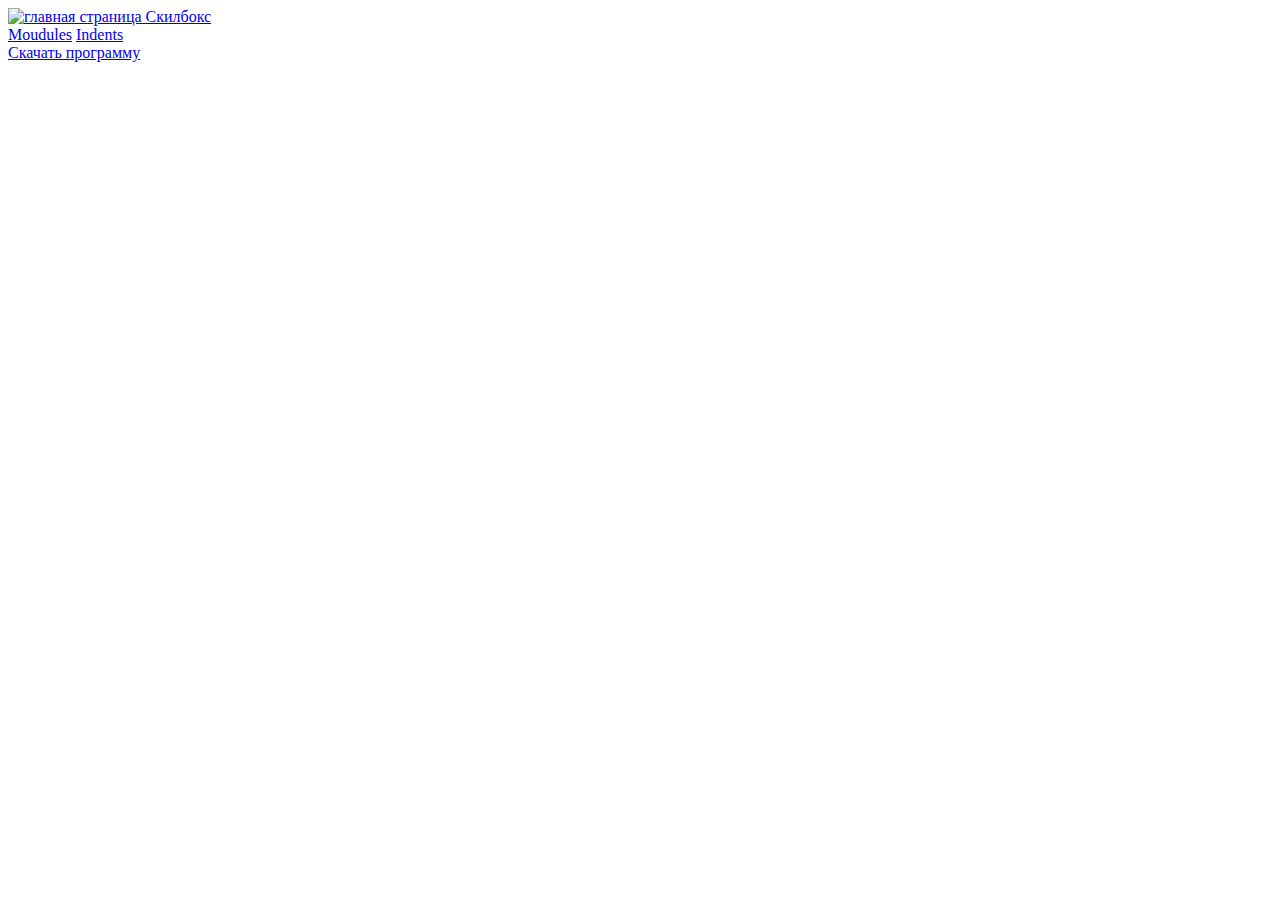
==== index.html @ 95a1d788 "modified article and index_new file modules" ====
<!DOCTYPE html>
<html lang="ru">

<head>
  <title>Skillbox</title>
</head>

<body>
  <header>
    <a href="https://skillbox.ru" target="_blank"><img src="../дз/img/logo-light.png"
        alt="главная страница Скилбокс"></a>
  </header>
  <div>
    <a href="../дз/modules.html">Moudules</a>
    <a href="../дз/article.html">Indents</a>
  </div>
  <div>
    <a href="../дз/skillbox.docx" download="skillbox.docx">Скачать программу</a>
  </div>


</body>

</html>
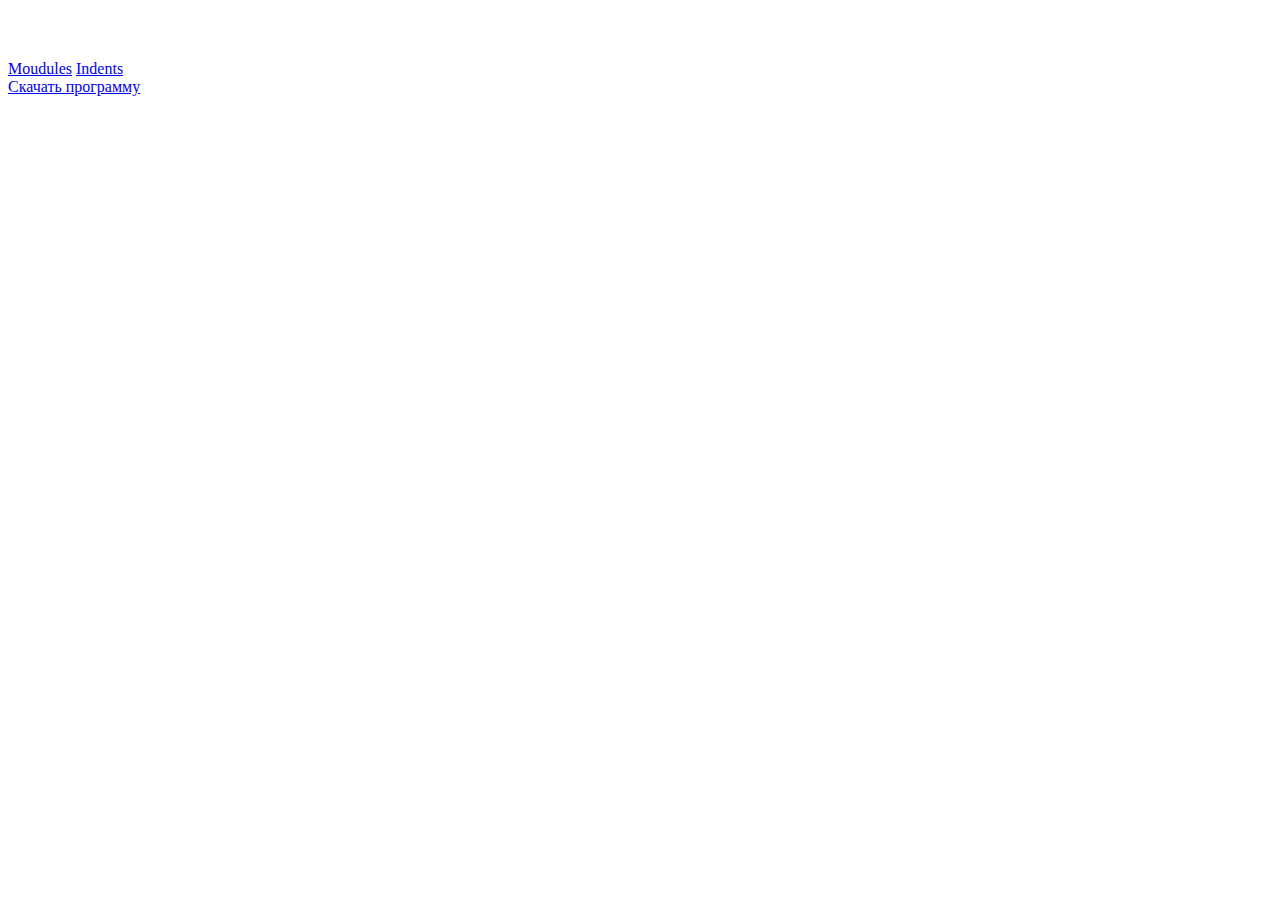
==== commit 87bbc7ba: "change article.html and change index.html" ====
--- a/index.html
+++ b/index.html
@@ -6,17 +6,16 @@
 </head>
 
 <body>
-  <header>
-    <a href="https://skillbox.ru" target="_blank"><img src="../дз/img/logo-light.png"
-        alt="главная страница Скилбокс"></a>
-  </header>
+
+  <a href="https://skillbox.ru" target="_blank"><img src="img/logo-light.png" alt="главная страница Скилбокс"></a>
+
   <div>
-    <a href="../дз/modules.html">Moudules</a>
-    <a href="../дз/article.html">Indents</a>
+    <a href="modules.html">Moudules</a>
+    <a href="article.html">Indents</a>
   </div>
-  <div>
-    <a href="../дз/skillbox.docx" download="skillbox.docx">Скачать программу</a>
-  </div>
+
+  <a href="skillbox.docx" download="skillbox.docx">Скачать программу</a>
+
 
 
 </body>
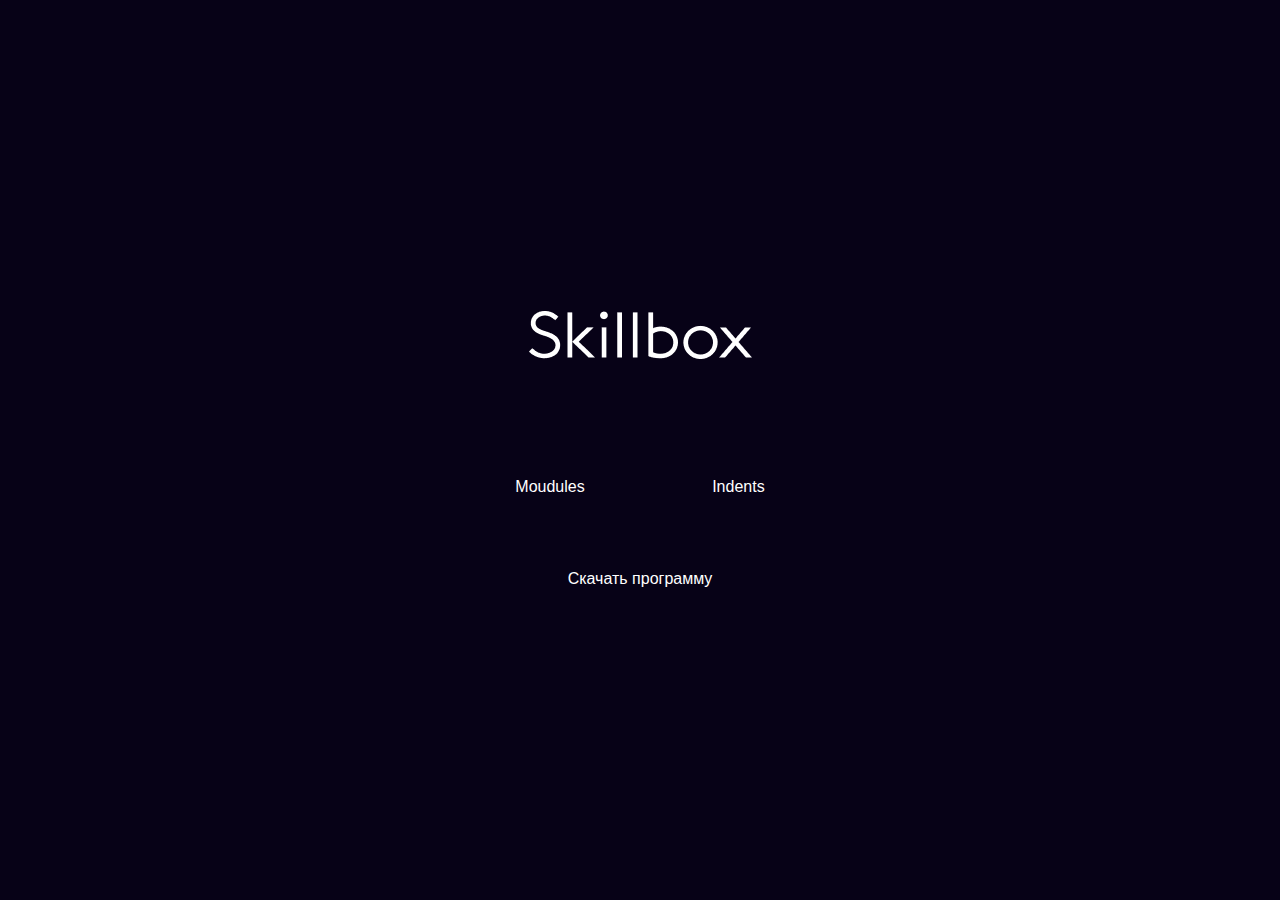
==== commit 476c2352: "create style css and apply article.html" ====
--- a/index.html
+++ b/index.html
@@ -3,19 +3,21 @@
 
 <head>
   <title>Skillbox</title>
+  <link rel="stylesheet" href="css/normalize.css">
+  <link rel="stylesheet" href="css/style.css">
 </head>
 
 <body>
-
-  <a href="https://skillbox.ru" target="_blank"><img src="img/logo-light.png" alt="главная страница Скилбокс"></a>
-
-  <div>
-    <a href="modules.html">Moudules</a>
-    <a href="article.html">Indents</a>
+  <div class="main-content">
+    <a class="logo" href="https://skillbox.ru" target="_blank">
+      <img src="img/logo-light.png" alt="главная страница Скилбокс">
+    </a>
+    <div class="links">
+      <a class="link" href="modules.html">Moudules</a>
+      <a class="link" href="article.html">Indents</a>
+    </div>
+    <a href="skillbox.docx" download="skillbox.docx">Скачать программу</a>
   </div>
-
-  <a href="skillbox.docx" download="skillbox.docx">Скачать программу</a>
-
 
 
 </body>
--- a/css/style.css
+++ b/css/style.css
@@ -0,0 +1,114 @@
+
+play sound
+html {
+	box-sizing: border-box;
+}
+
+*,
+*::before,
+*::after {
+	box-sizing: inherit;
+}
+
+a {
+	color: inherit;
+	text-decoration: none;
+}
+
+img {
+	max-width: 100%;
+}
+
+body {
+	font-family: 'font', sans-serif;
+}
+
+.main-content {
+  display: flex;
+  flex-direction: column;
+  align-items: center;
+  justify-content: center;
+  min-height: 100vh;
+  color: #fff;
+  background-color: #070217;
+}
+
+.logo {
+  display: inline-block;
+  margin-bottom: 50px;
+}
+
+.links {
+  margin-bottom: 50px;
+}
+
+.link {
+  display: inline-block;
+  padding: 24px 49px;
+}
+
+.link:not(:last-child) {
+  margin-right: 25px;
+}
+
+.container {
+  margin: 0 auto;
+  padding: 80px 0;
+  width: 1170px;
+  }
+
+  .title-main {
+    margin-top: 0;
+    margin-bottom: 40px;
+  }
+
+  .title-2 {
+    margin-top: 0;
+    margin-bottom: 10px;
+  }
+
+  .title-3 {
+    margin-top: 0;
+    margin-bottom: 10px;
+  }
+
+  .text {
+    margin-top: 0;
+    width: 872px;
+    margin-bottom: 40px;
+  }
+
+  .gray-box {
+    border-radius: 20px;
+    padding: 30px;
+    background-color: #f3f3f3;
+  }
+
+  .gray-box:not(:last-child) {
+    margin-bottom: 40px;
+  }
+
+  .gray-box .text {
+    width: 692px;
+    margin-bottom: 10px;
+  }
+
+  .list {
+    margin-top: 0;
+    padding-left: 15px;
+  }
+
+  .list li:not(:last-child) {
+    margin-bottom: 20px;
+  }
+
+  img:not(figure img) {
+    margin-bottom: 40px;
+  }
+
+  figure {
+    display: inline-block;
+    margin: 0;
+    margin-bottom: 40px;
+    width: 872px;
+  }
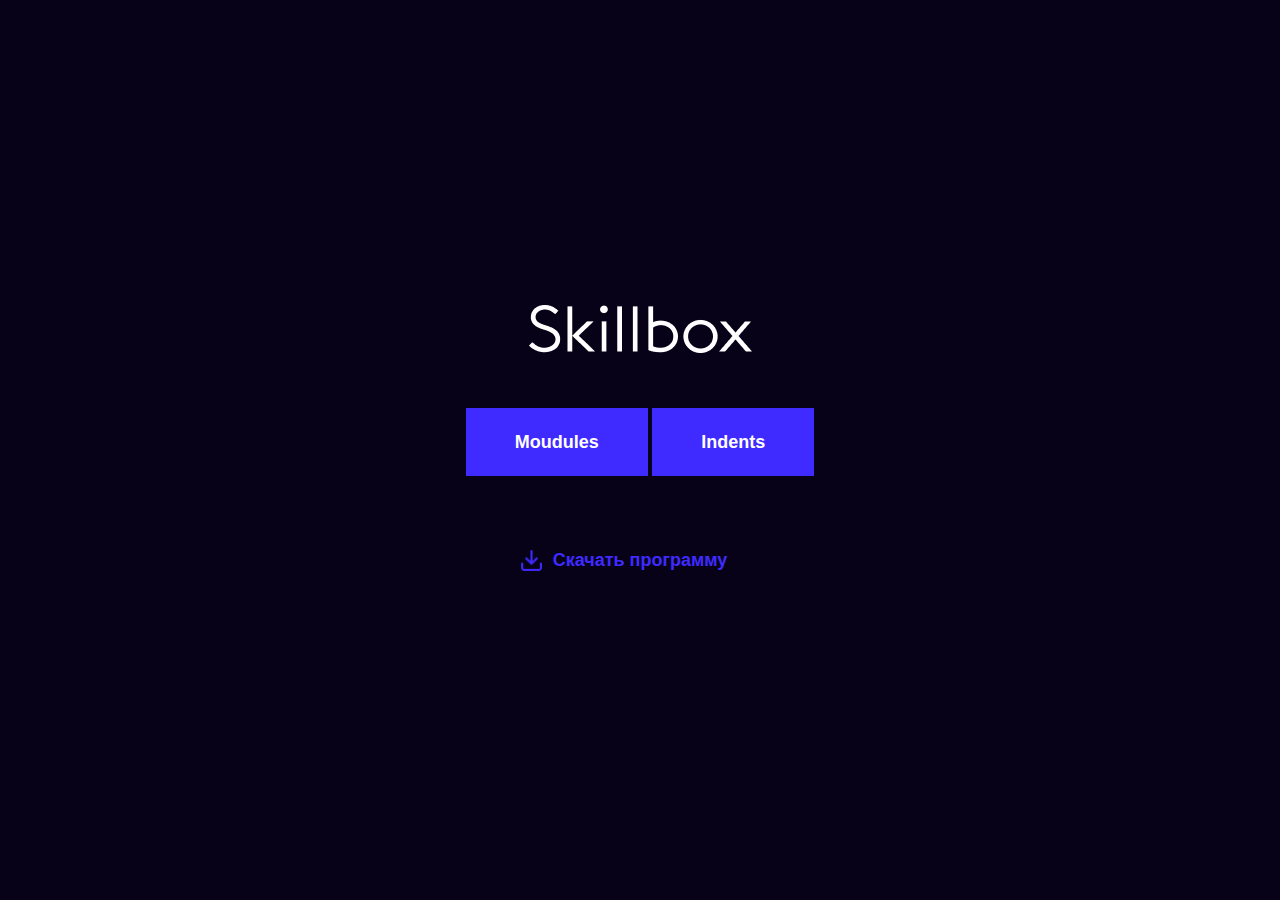
==== commit f7a4a914: "task-4.17" ====
--- a/index.html
+++ b/index.html
@@ -13,10 +13,10 @@
       <img src="img/logo-light.png" alt="главная страница Скилбокс">
     </a>
     <div class="links">
-      <a class="link" href="modules.html">Moudules</a>
-      <a class="link" href="article.html">Indents</a>
+      <a class="link_button" href="modules.html">Moudules</a>
+      <a class="link_button" href="article.html">Indents</a>
     </div>
-    <a href="skillbox.docx" download="skillbox.docx">Скачать программу</a>
+    <a class="link" href="skillbox.docx" download="skillbox.docx">Скачать программу</a>
   </div>
 
 
--- a/css/style.css
+++ b/css/style.css
@@ -21,6 +21,7 @@
 
 body {
 	font-family: 'font', sans-serif;
+  font-family: Arial, Verdana, sans-serif;
 }
 
 .main-content {
@@ -42,9 +43,24 @@
   margin-bottom: 50px;
 }
 
+.link_button {
+  display: inline-block;
+  padding: 24px 49px;
+  font-weight: 700;
+  font-size: 18px;
+  background-color: #3f2aff;
+}
+
 .link {
   display: inline-block;
   padding: 24px 49px;
+  font-weight: 700;
+  font-size: 18px;
+  color: #3f2aff;
+  background-image: url("/img/download.png");
+  background-repeat: no-repeat;
+  background-position: 15px center;
+  background-size: 25px 25px;
 }
 
 .link:not(:last-child) {
@@ -60,21 +76,50 @@
   .title-main {
     margin-top: 0;
     margin-bottom: 40px;
+    font-weight: 400;
+    font-size: 60px;
+    line-height: 60px;
+    color: #333;
   }
 
   .title-2 {
     margin-top: 0;
     margin-bottom: 10px;
+    font-size: 40px;
+    line-height: 46px;
+    color: #333;
   }
 
   .title-3 {
     margin-top: 0;
     margin-bottom: 10px;
+    font-weight: 400;
+    font-size: 30px;
+    line-height: 34px;
+    color: #333;
   }
 
   .text {
     margin-top: 0;
     width: 872px;
+    margin-bottom: 40px;
+    font-weight: 400;
+    font-size: 20px;
+    line-height: 32px;
+    color: #333;
+  }
+
+  .text-accent {
+    display: inline-block;
+    text-align: center;
+    margin-top: 0;
+    padding: 50px 95px;
+    border-radius: 20px;
+    width: auto; /* если делать 100% то отличается от картинки */
+    font-weight: 700;
+    font-size: 30px;
+    color: white;
+    background-color: #3f2aff;
     margin-bottom: 40px;
   }
 
@@ -82,6 +127,16 @@
     border-radius: 20px;
     padding: 30px;
     background-color: #f3f3f3;
+    background-position: right center;
+    background-repeat: no-repeat;
+  }
+
+  .gray-box.image-1 {
+    background-image: url("/img/decorate-1.png");
+  }
+
+  .gray-box.image-2 {
+    background-image: url("/img/decorate-2.png");
   }
 
   .gray-box:not(:last-child) {
@@ -94,21 +149,44 @@
   }
 
   .list {
-    margin-top: 0;
+    margin: 0;
     padding-left: 15px;
   }
 
-  .list li:not(:last-child) {
+  ul li::marker {
+    color: #3f2aff;
+  }
+
+  .item {
+    /* border-bottom: 1px solid; тогда подчеркивается до конца, а это не как на картинке */
+    text-decoration: 1px underline;
+    text-underline-offset: 5px;
+    font-size: 20px;
+    color: #3f2aff;
+  }
+
+  .item:not(:last-child) {
     margin-bottom: 20px;
   }
 
-  img:not(figure img) {
-    margin-bottom: 40px;
-  }
-
-  figure {
+  .figure-img {
     display: inline-block;
     margin: 0;
     margin-bottom: 40px;
-    width: 872px;
+    width: 875px;
+
   }
+
+  .figure-img figcaption {
+    font-size: 0;
+    border: 1px solid #b6b6b6;
+    border-top: none;
+    padding: 19px;
+    font-weight: 400;
+    font-size: 15px;
+    text-align: center;
+  }
+
+  .img:not(.figure-img-img) {
+    margin-bottom: 40px;
+  }
